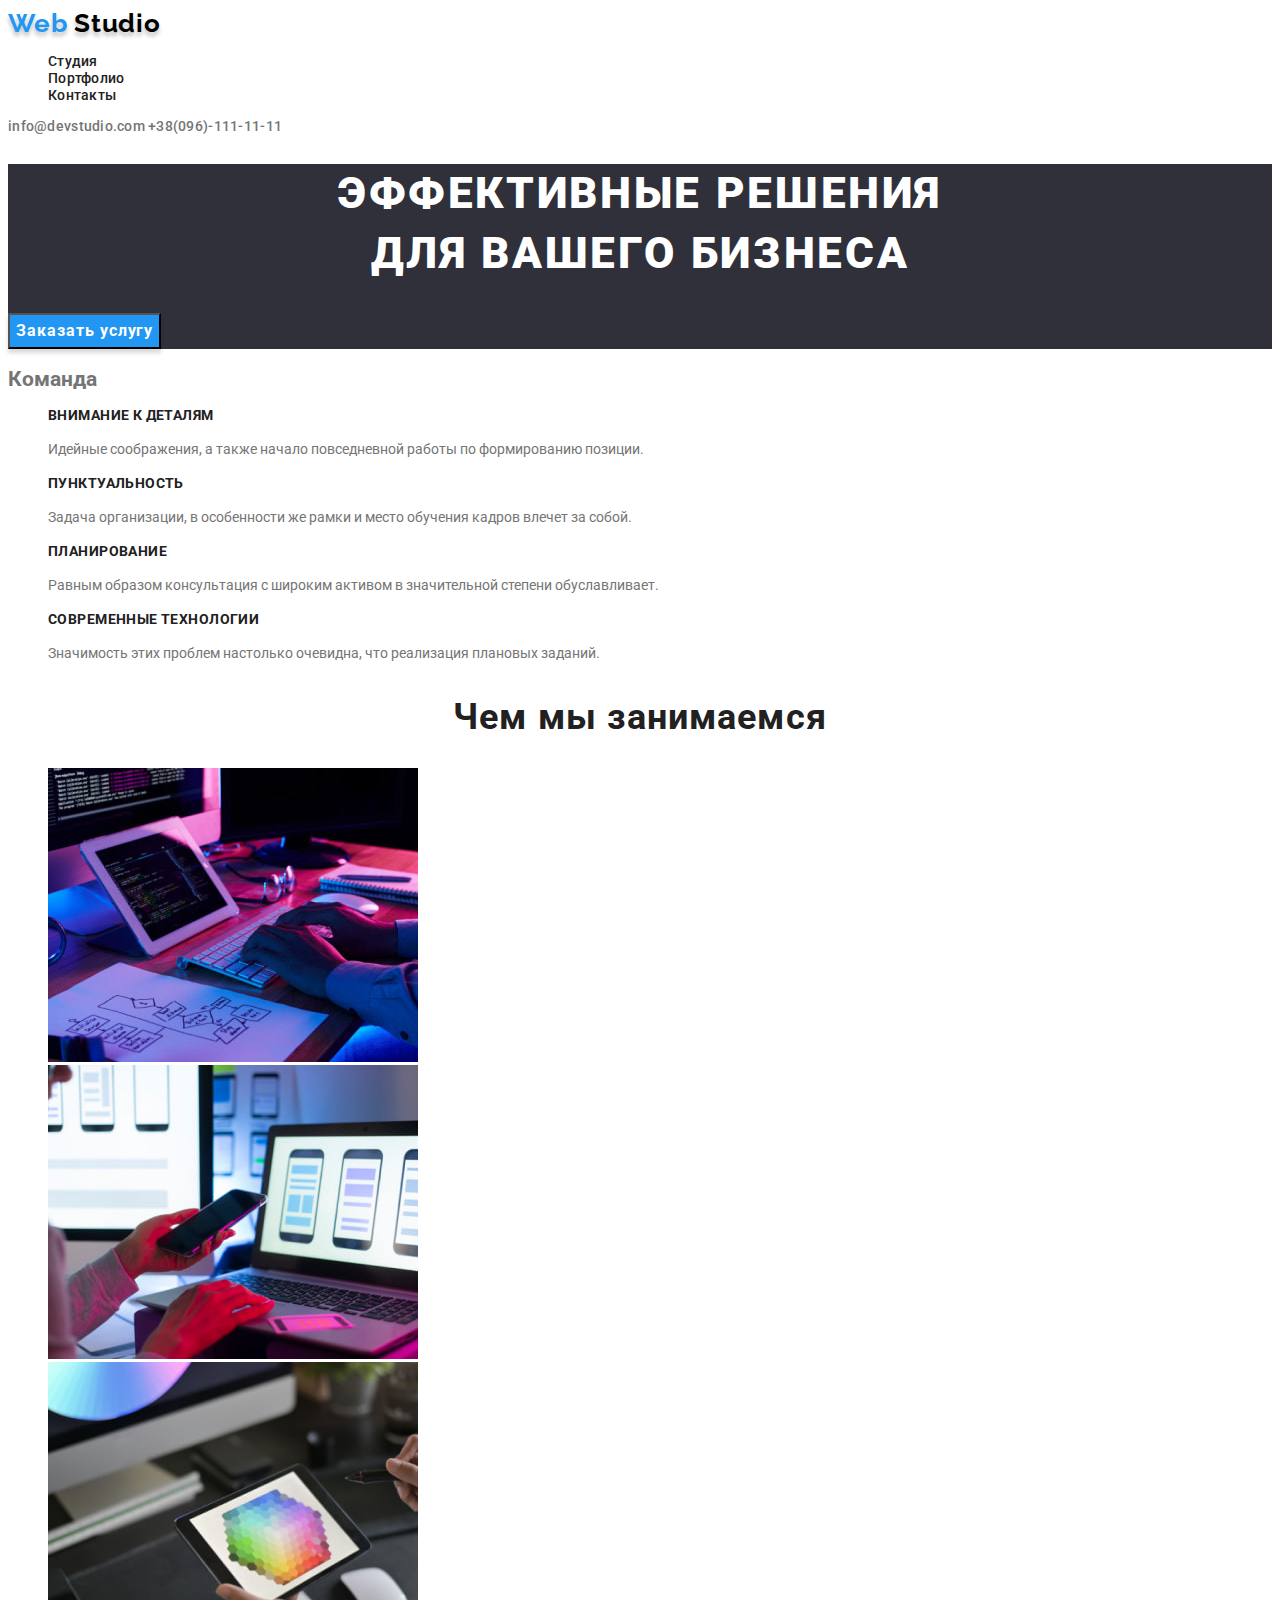
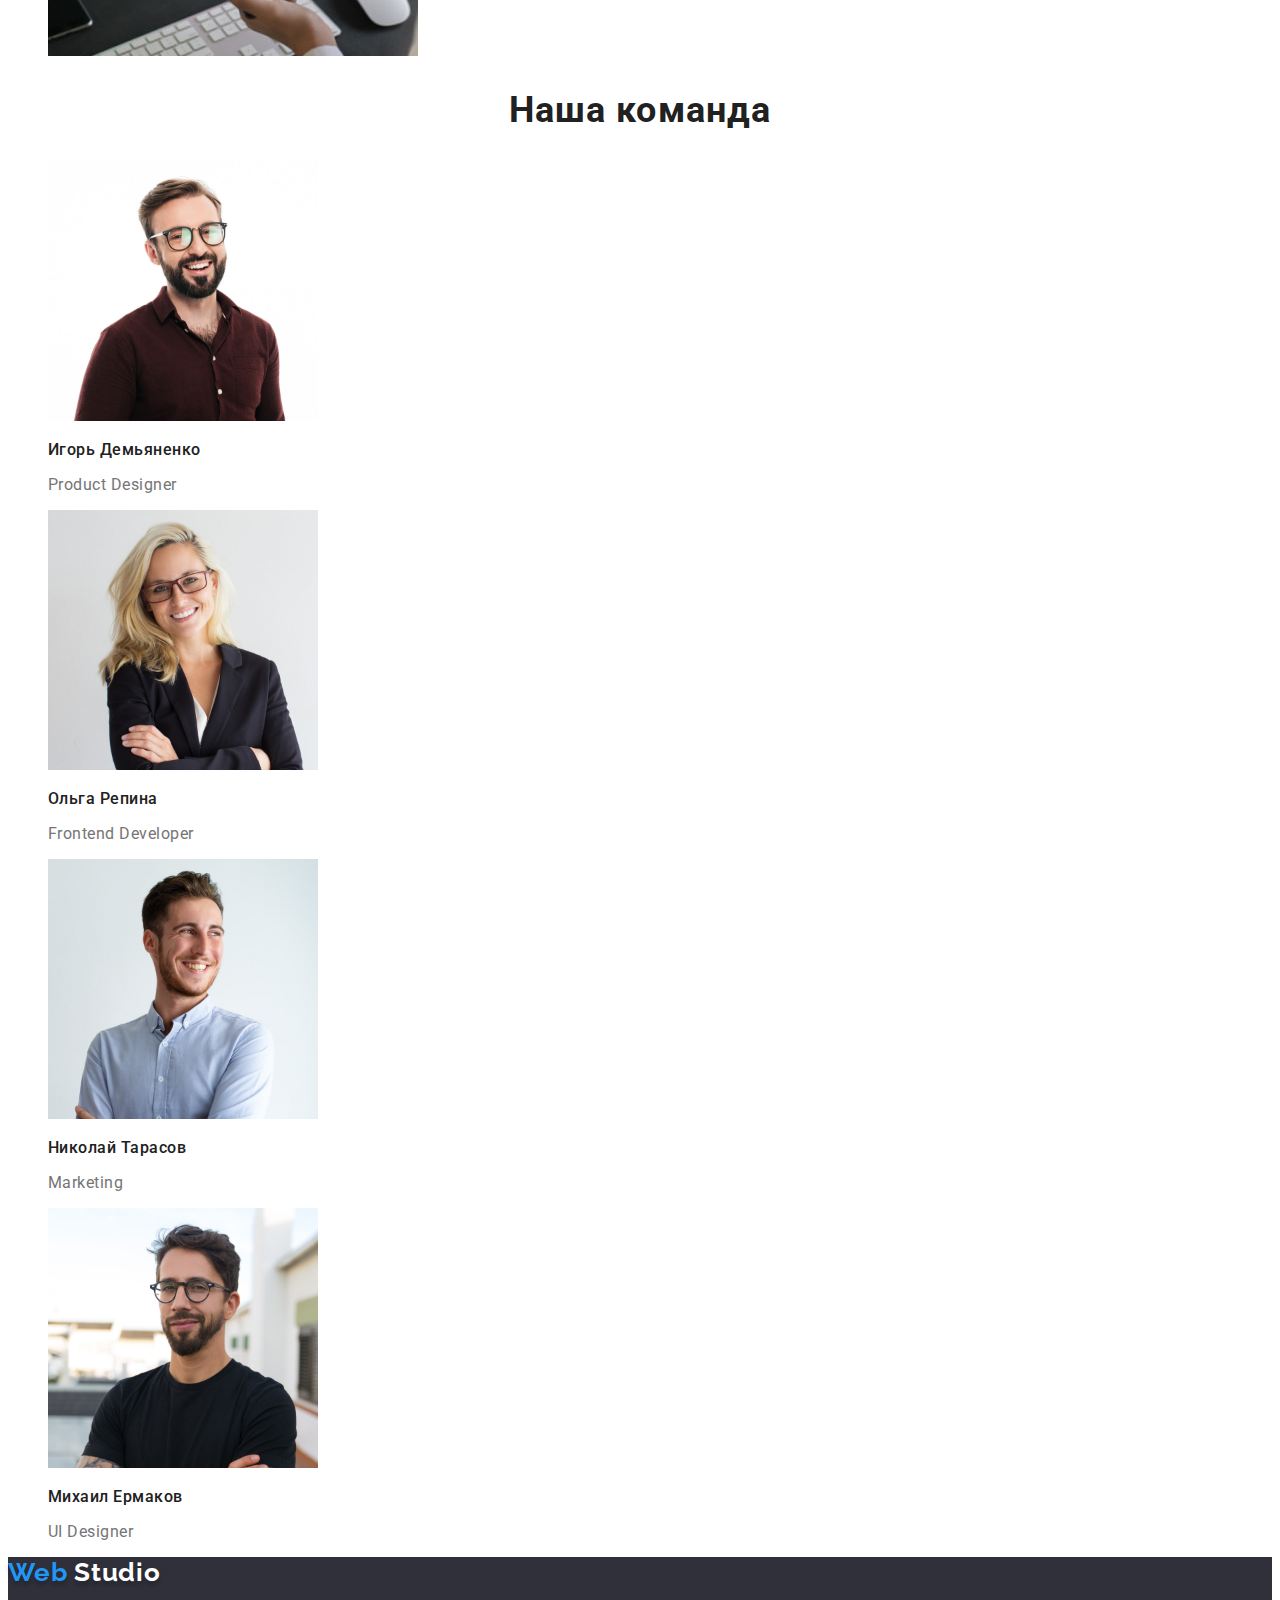
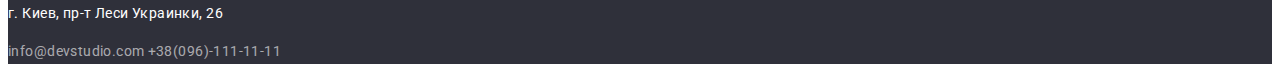
==== index.html @ 7fa154c0 "Initial commit" ====
<!DOCTYPE html>
<html lang="ru">
	<head>
		<meta charset="UTF-8" />
		<meta http-equiv="X-UA-Compatible" content="IE=edge" />
		<meta name="viewport" content="width=device-width, initial-scale=1.0" />
		<title>Document</title>
		<!--Projects fonts-->
		<link rel="preconnect" href="https://fonts.googleapis.com" />
		<link rel="preconnect" href="https://fonts.gstatic.com" crossorigin />
		<link
			href="https://fonts.googleapis.com/css2?family=Raleway:wght@700&family=Roboto:wght@400;500;700;900&display=swap"
			rel="stylesheet"
		/>
		<!--Custom styles-->
		<link rel="stylesheet" href="./css/styles.css" />
	</head>
	<body>
		<header>
			<nav class="navigation">
				<a href="" class="logo">
					<span class="accent-logo">Web</span>
					Studio
				</a>

				<ul class="list">
					<li class="item">
						<a class="link" href="">Студия</a>
					</li>
					<li class="item">
						<a class="link" href="./portfolio.html">Портфолио</a>
					</li>
					<li class="item">
						<a class="link" href="">Контакты</a>
					</li>
				</ul>
			</nav>

			<a class="contacts" href="mailto:info@devstudio.com">info@devstudio.com</a>
			<a class="contacts" href="tel:+38(096)-111-11-11">+38(096)-111-11-11</a>
		</header>
		<main>
			<section class="hero">
				<h1 class="title-hero">
					Эффективные решения
					<br />
					для вашего бизнеса
				</h1>

				<button class="btn" type="button">Заказать услугу</button>
			</section>

			<section>
				<h2>Команда</h2>
				<ul class="features-main">
					<li>
						<h3 class="features">Внимание к деталям</h3>
						<p class="features-list">
							Идейные соображения, а также начало повседневной работы по формированию позиции.
						</p>
					</li>
					<li>
						<h3 class="features">Пунктуальность</h3>
						<p class="features-list">
							Задача организации, в особенности же рамки и место обучения кадров влечет за собой.
						</p>
					</li>
					<li>
						<h3 class="features">Планирование</h3>
						<p class="features-list">
							Равным образом консультация с широким активом в значительной степени обуславливает.
						</p>
					</li>
					<li>
						<h3 class="features">Современные технологии</h3>
						<p class="features-list">Значимость этих проблем настолько очевидна, что реализация плановых заданий.</p>
					</li>
				</ul>
			</section>
			<section>
				<h2 class="caption">Чем мы занимаемся</h2>
				<ul class="caption-list">
					<li>
						<img src="images/img.jpg" alt="работа с кодом на компьютере" width="370" />
					</li>
					<li>
						<img src="images/img1.jpg" alt="оптимизация приложений под портативные устройста" width="370" />
					</li>
					<li>
						<img src="images/img2.jpg" alt="удаленный доступ к компьютеру с помощью планшета" width="370" />
					</li>
				</ul>
			</section>

			<section>
				<h2 class="team-tittle">Наша команда</h2>
				<ul class="team-list">
					<li>
						<img src="images/team/member1.jpg" alt="Игорь Демьяненко" width="270" />
						<h3 class="team">Игорь Демьяненко</h3>
						<p class="team-info">Product Designer</p>
					</li>
					<li>
						<img src="images/team/member2.jpg" alt="Ольга Репина" width="270" />
						<h3 class="team">Ольга Репина</h3>
						<p class="team-info">Frontend Developer</p>
					</li>
					<li>
						<img src="images/team/member3.jpg" alt="Николай Тарасов" width="270" />
						<h3 class="team">Николай Тарасов</h3>
						<p class="team-info">Marketing</p>
					</li>
					<li>
						<img src="images/team/member4.jpg" alt="Михаил Ермаков" width="270" />
						<h3 class="team">Михаил Ермаков</h3>
						<p class="team-info">UI Designer</p>
					</li>
				</ul>
			</section>
		</main>
		<footer class="page-footer">
			<a class="footer-logo" href="">
				<span class="accent-logo">Web</span>
				Studio
			</a>
			<address>
				<p class="adress-info">г. Киев, пр-т Леси Украинки, 26</p>
				<a class="footer-contacts" href="mailto:info@devstudio.com">info@devstudio.com</a>
				<a class="footer-contacts" href="tel:+38(096)-111-11-11">+38(096)-111-11-11</a>
			</address>
		</footer>
	</body>
</html>
---- css/styles.css ----
:root{
    --main-font: Roboto, sans-serif;
    --secondary-font: Raleway, sans-serif;
    /* text colors*/
    --txt-cl:#757575;
    --secondary-txt-cl:#212121;
    --accent-cl:#2196F3;
    /*backgrounds color*/
    --main-bg-cl:#E5E5E5;
    --secondary-bg-cl:#2F303A;
}

body{
    font-family: var(--main-font);
    font-size: 14px;
    color: var(--txt-cl);
}

.logo{
    color: #000000;
    font-family: var(--secondary-font);
    font-weight: 700;
    font-size: 26px;
    line-height: 1.19;
    letter-spacing: 0.03em;
    text-decoration: none;
    text-shadow: 0px 4px 4px rgba(0, 0, 0, 0.25);
}

.accent-logo{
   color: var(--accent-cl); 
}

.link{
    font-weight: 500;
    line-height: 1.14;
    letter-spacing: 0.02em;
    color: var(--secondary-txt-cl);
    text-decoration: none;
    
}
.list,
.filter-main,
.features-main,
.caption-list,
.team-list,
.filter-content{
    list-style: none;
}

.link:hover,
.link:focus{
    color: var(--accent-cl);
}

.contacts{
    font-weight: 500;
    line-height: 1.14;
    letter-spacing: 0.02em;
    color: var(--txt-cl);
    text-decoration: none;
}

.contacts:hover,
.contacts:focus{
    color: var(--accent-cl);
}

.hero{
    background: var(--secondary-bg-cl);
}

.title-hero{
    font-weight: 900;
    font-size: 44px;
    line-height: 1.36;
    text-align: center;
    letter-spacing: 0.06em;
    text-transform: uppercase;
    color: #FFFFFF;
}

.btn{
    font-weight: 700;
    font-size: 16px;
    line-height: 1.88;
    display: flex;
    align-items: center;
    text-align: center;
    letter-spacing: 0.06em;
    color: #FFFFFF;
    background: var(--accent-cl);
    box-shadow: 0px 4px 4px rgba(0, 0, 0, 0.15);
    cursor: pointer;
    font-family: inherit;
}
.features{
    font-weight: 700;
    font-size: 14px;
    line-height: 1.14;
    letter-spacing: 0.03em;
    text-transform: uppercase;
    color: var(--secondary-txt-cl);
    list-style: none;
}

.features-list{
    line-height: 1.71;
    color: var(--txt-cl);
    
}
.caption{
    font-weight: 700;
    font-size: 36px;
    line-height: 1.17;
    text-align: center;
    letter-spacing: 0.03em;
    color: var(--secondary-txt-cl);
}
.team-tittle{
    font-weight: 700;
    font-size: 36px;
    line-height: 1.17;
    text-align: center;
    letter-spacing: 0.03em;
    color: var(--secondary-txt-cl);
}
.team{
    font-weight: 500;
    font-size: 16px;
    line-height: 1.19;
    letter-spacing: 0.03em;
    color: var(--secondary-txt-cl);
}
.team-info{
    font-size: 16px;
    line-height: 1.19;
    letter-spacing: 0.03em;
    color: var(--txt-cl);
}
.footer-logo{
    font-family: var(--secondary-font);
    font-weight: 700;
    font-size: 26px;
    line-height: 1.19;
    letter-spacing: 0.03em;
    color: #FFFFFF;
    text-shadow: 0px 4px 4px rgba(0, 0, 0, 0.25);
    text-decoration: none;
    
}
.page-footer{
    background: var(--secondary-bg-cl);
}
.adress-info{
    font-style: normal;
    line-height: 1.71;
    letter-spacing: 0.03em;
    color: #FFFFFF;
}
.footer-contacts{
    font-style: normal;
    line-height: 1.71;
    letter-spacing: 0.03em;
    color: rgba(255, 255, 255, 0.6);
    text-decoration: none;
    
}
.btn-filter{
    font-weight: 500;
    font-size: 16px;
    line-height: 1.63;
    text-align: center;
    letter-spacing: 0.03em;
    color: var(--secondary-txt-cl);
    cursor: pointer;
    font-family: inherit;
}
.btn-filter:hover,
.btn-filter:focus{
    color:#FFFFFF;
    background: var(--accent-cl);
    box-shadow: 0px 3px 1px rgba(0, 0, 0, 0.1),
    0px 1px 2px rgba(0, 0, 0, 0.08),
    0px 2px 2px rgba(0, 0, 0, 0.12);
}
.filter-item{
    font-weight: 700;
    font-size: 18px;
    line-height: 2;
    letter-spacing: 0.06em;
    color: var(--secondary-txt-cl);
}
.filter-list{
    font-size: 16px;
    line-height: 1.88;
    letter-spacing: 0.03em;
    color: var(--txt-cl);
}
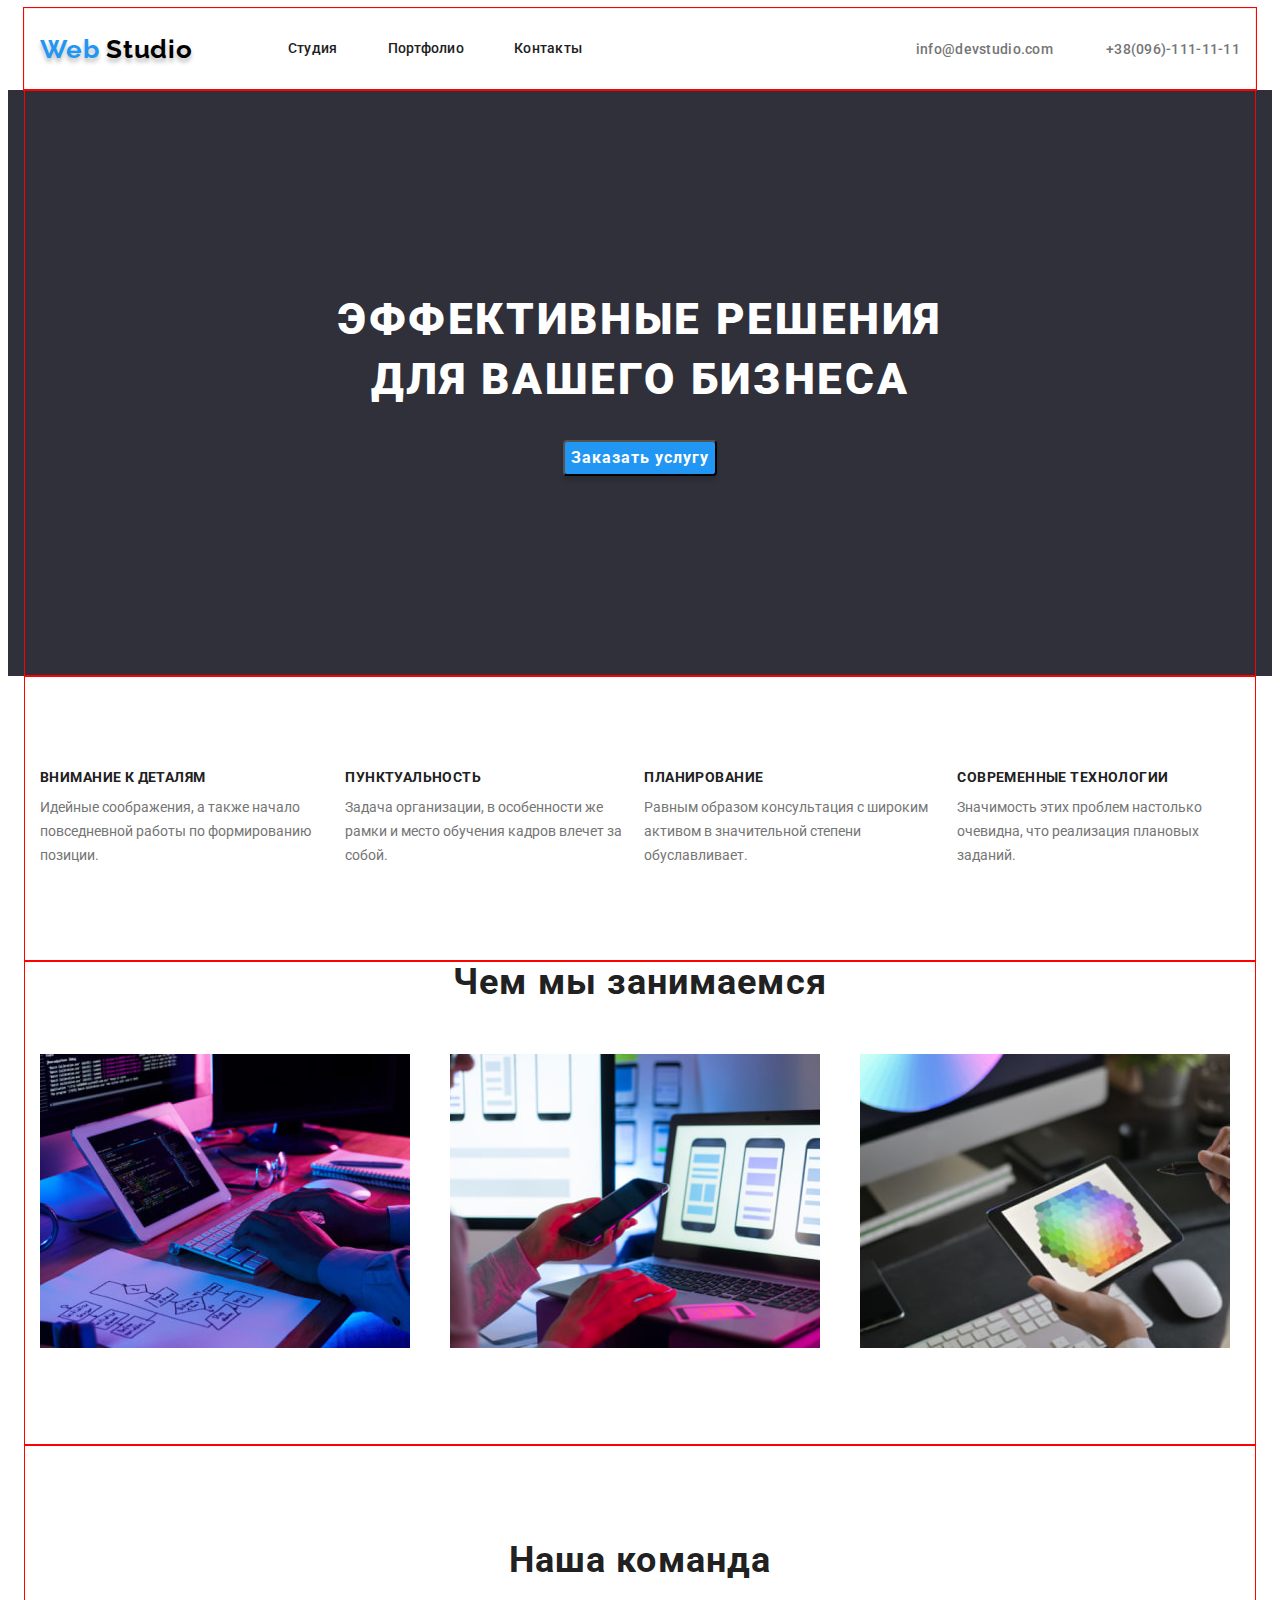
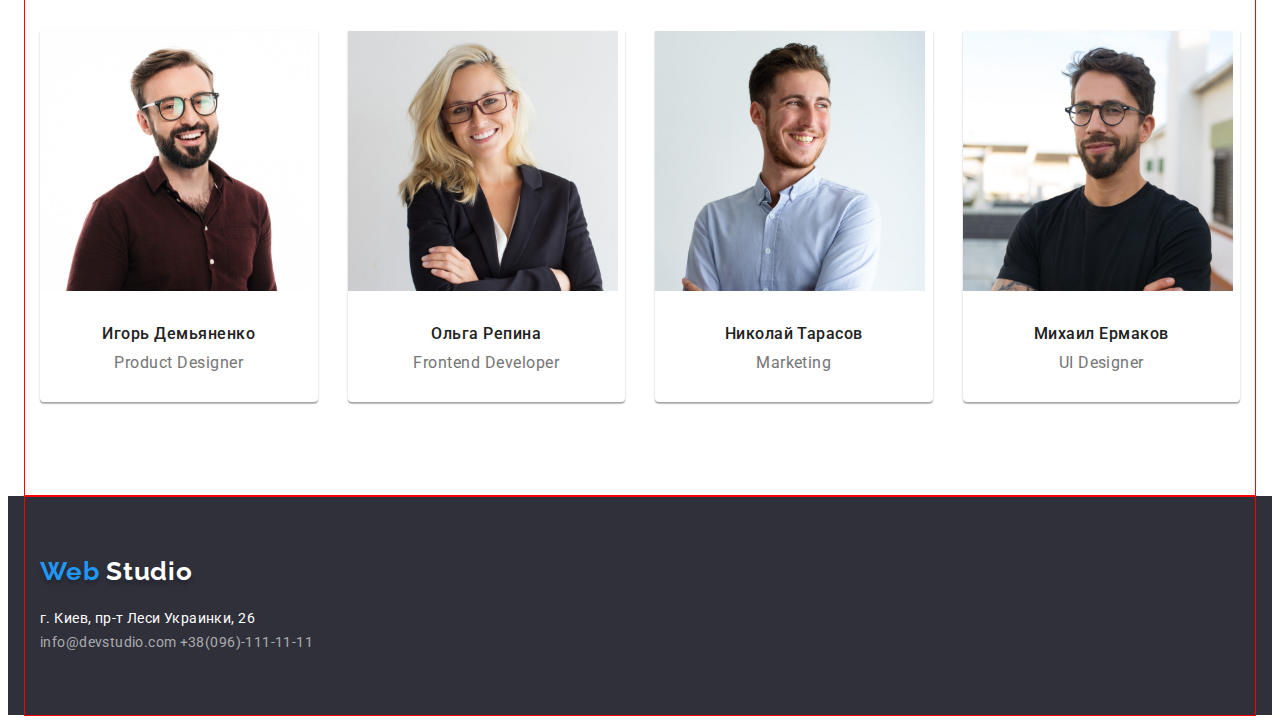
==== commit 41848f0f: "сделал страницу студия" ====
--- a/index.html
+++ b/index.html
@@ -12,122 +12,152 @@
 			href="https://fonts.googleapis.com/css2?family=Raleway:wght@700&family=Roboto:wght@400;500;700;900&display=swap"
 			rel="stylesheet"
 		/>
+		<!--Normalize-->
+		<link
+			rel="stylesheet"
+			href="https://cdnjs.cloudflare.com/ajax/libs/modern-normalize/1.1.0/modern-normalize.min.css"
+			integrity="sha512-wpPYUAdjBVSE4KJnH1VR1HeZfpl1ub8YT/NKx4PuQ5NmX2tKuGu6U/JRp5y+Y8XG2tV+wKQpNHVUX03MfMFn9Q=="
+			crossorigin="anonymous"
+			referrerpolicy="no-referrer"
+		/>
 		<!--Custom styles-->
 		<link rel="stylesheet" href="./css/styles.css" />
 	</head>
 	<body>
 		<header>
-			<nav class="navigation">
-				<a href="" class="logo">
+			<div class="container header-container">
+				<nav class="navigation">
+					<a href="" class="logo">
+						<span class="accent-logo">Web</span>
+						Studio
+					</a>
+
+					<ul class="list">
+						<li class="item">
+							<a class="link" href="">Студия</a>
+						</li>
+						<li class="item">
+							<a class="link" href="./portfolio.html">Портфолио</a>
+						</li>
+						<li class="item">
+							<a class="link" href="">Контакты</a>
+						</li>
+					</ul>
+				</nav>
+				<div class="contacts-group">
+					<a class="contacts" href="mailto:info@devstudio.com">info@devstudio.com</a>
+					<a class="contacts" href="tel:+38(096)-111-11-11">+38(096)-111-11-11</a>
+				</div>
+			</div>
+		</header>
+		<main>
+			<section class="hero">
+				<div class="container hero-container">
+					<h1 class="title-hero">
+						Эффективные решения
+						<br />
+						для вашего бизнеса
+					</h1>
+					<button class="btn" type="button">Заказать услугу</button>
+				</div>
+			</section>
+
+			<section>
+				<div class="container features-container">
+					<h2 class="visually-hidden">Преимущества</h2>
+					<ul class="features-main">
+						<li>
+							<h3 class="features">Внимание к деталям</h3>
+							<p class="features-list">
+								Идейные соображения, а также начало повседневной работы по формированию позиции.
+							</p>
+						</li>
+						<li>
+							<h3 class="features">Пунктуальность</h3>
+							<p class="features-list">
+								Задача организации, в особенности же рамки и место обучения кадров влечет за собой.
+							</p>
+						</li>
+						<li>
+							<h3 class="features">Планирование</h3>
+							<p class="features-list">
+								Равным образом консультация с широким активом в значительной степени обуславливает.
+							</p>
+						</li>
+						<li>
+							<h3 class="features">Современные технологии</h3>
+							<p class="features-list">Значимость этих проблем настолько очевидна, что реализация плановых заданий.</p>
+						</li>
+					</ul>
+				</div>
+			</section>
+			<section>
+				<div class="container">
+					<h2 class="caption">Чем мы занимаемся</h2>
+					<ul class="caption-list">
+						<li class="caption-item">
+							<img src="images/img.jpg" alt="работа с кодом на компьютере" width="370" />
+						</li>
+						<li class="caption-item">
+							<img src="images/img1.jpg" alt="оптимизация приложений под портативные устройста" width="370" />
+						</li>
+						<li class="caption-item">
+							<img src="images/img2.jpg" alt="удаленный доступ к компьютеру с помощью планшета" width="370" />
+						</li>
+					</ul>
+				</div>
+			</section>
+
+			<section>
+				<div class="container team-container">
+					<h2 class="team-tittle">Наша команда</h2>
+					<ul class="team-list">
+						<li class="team-item">
+							<img src="images/team/member1.jpg" alt="Игорь Демьяненко" width="270" />
+							<div class="team-card">
+								<h3 class="team">Игорь Демьяненко</h3>
+								<p class="team-info">Product Designer</p>
+							</div>
+						</li>
+						<li class="team-item">
+							<img src="images/team/member2.jpg" alt="Ольга Репина" width="270" />
+							<div class="team-card">
+								<h3 class="team">Ольга Репина</h3>
+								<p class="team-info">Frontend Developer</p>
+							</div>
+						</li>
+						<li class="team-item">
+							<img src="images/team/member3.jpg" alt="Николай Тарасов" width="270" />
+							<div class="team-card">
+								<h3 class="team">Николай Тарасов</h3>
+								<p class="team-info">Marketing</p>
+							</div>
+						</li>
+						<li class="team-item">
+							<img src="images/team/member4.jpg" alt="Михаил Ермаков" width="270" />
+							<div class="team-card">
+								<h3 class="team">Михаил Ермаков</h3>
+								<p class="team-info">UI Designer</p>
+							</div>
+						</li>
+					</ul>
+				</div>
+			</section>
+		</main>
+		<footer class="page-footer">
+			<div class="container footer-conteiner">
+				<a class="footer-logo" href="">
 					<span class="accent-logo">Web</span>
 					Studio
 				</a>
-
-				<ul class="list">
-					<li class="item">
-						<a class="link" href="">Студия</a>
-					</li>
-					<li class="item">
-						<a class="link" href="./portfolio.html">Портфолио</a>
-					</li>
-					<li class="item">
-						<a class="link" href="">Контакты</a>
-					</li>
-				</ul>
-			</nav>
-
-			<a class="contacts" href="mailto:info@devstudio.com">info@devstudio.com</a>
-			<a class="contacts" href="tel:+38(096)-111-11-11">+38(096)-111-11-11</a>
-		</header>
-		<main>
-			<section class="hero">
-				<h1 class="title-hero">
-					Эффективные решения
-					<br />
-					для вашего бизнеса
-				</h1>
-
-				<button class="btn" type="button">Заказать услугу</button>
-			</section>
-
-			<section>
-				<h2>Команда</h2>
-				<ul class="features-main">
-					<li>
-						<h3 class="features">Внимание к деталям</h3>
-						<p class="features-list">
-							Идейные соображения, а также начало повседневной работы по формированию позиции.
-						</p>
-					</li>
-					<li>
-						<h3 class="features">Пунктуальность</h3>
-						<p class="features-list">
-							Задача организации, в особенности же рамки и место обучения кадров влечет за собой.
-						</p>
-					</li>
-					<li>
-						<h3 class="features">Планирование</h3>
-						<p class="features-list">
-							Равным образом консультация с широким активом в значительной степени обуславливает.
-						</p>
-					</li>
-					<li>
-						<h3 class="features">Современные технологии</h3>
-						<p class="features-list">Значимость этих проблем настолько очевидна, что реализация плановых заданий.</p>
-					</li>
-				</ul>
-			</section>
-			<section>
-				<h2 class="caption">Чем мы занимаемся</h2>
-				<ul class="caption-list">
-					<li>
-						<img src="images/img.jpg" alt="работа с кодом на компьютере" width="370" />
-					</li>
-					<li>
-						<img src="images/img1.jpg" alt="оптимизация приложений под портативные устройста" width="370" />
-					</li>
-					<li>
-						<img src="images/img2.jpg" alt="удаленный доступ к компьютеру с помощью планшета" width="370" />
-					</li>
-				</ul>
-			</section>
-
-			<section>
-				<h2 class="team-tittle">Наша команда</h2>
-				<ul class="team-list">
-					<li>
-						<img src="images/team/member1.jpg" alt="Игорь Демьяненко" width="270" />
-						<h3 class="team">Игорь Демьяненко</h3>
-						<p class="team-info">Product Designer</p>
-					</li>
-					<li>
-						<img src="images/team/member2.jpg" alt="Ольга Репина" width="270" />
-						<h3 class="team">Ольга Репина</h3>
-						<p class="team-info">Frontend Developer</p>
-					</li>
-					<li>
-						<img src="images/team/member3.jpg" alt="Николай Тарасов" width="270" />
-						<h3 class="team">Николай Тарасов</h3>
-						<p class="team-info">Marketing</p>
-					</li>
-					<li>
-						<img src="images/team/member4.jpg" alt="Михаил Ермаков" width="270" />
-						<h3 class="team">Михаил Ермаков</h3>
-						<p class="team-info">UI Designer</p>
-					</li>
-				</ul>
-			</section>
-		</main>
-		<footer class="page-footer">
-			<a class="footer-logo" href="">
-				<span class="accent-logo">Web</span>
-				Studio
-			</a>
-			<address>
-				<p class="adress-info">г. Киев, пр-т Леси Украинки, 26</p>
-				<a class="footer-contacts" href="mailto:info@devstudio.com">info@devstudio.com</a>
-				<a class="footer-contacts" href="tel:+38(096)-111-11-11">+38(096)-111-11-11</a>
-			</address>
+				<div class="footer-info">
+					<address>
+						<p class="adress-info">г. Киев, пр-т Леси Украинки, 26</p>
+						<a class="footer-contacts" href="mailto:info@devstudio.com">info@devstudio.com</a>
+						<a class="footer-contacts" href="tel:+38(096)-111-11-11">+38(096)-111-11-11</a>
+					</address>
+				</div>
+			</div>
 		</footer>
 	</body>
 </html>
--- a/css/styles.css
+++ b/css/styles.css
@@ -16,6 +16,28 @@
     color: var(--txt-cl);
 }
 
+h1,h2,h3,h4,h5,h6,p{
+    margin: 0;
+}
+
+.container{
+    outline: 1px solid red;
+    width: 1200px ;
+
+    padding-left: 15px;
+    padding-right: 15px;
+
+    margin-left: auto ;
+    margin-right: auto;
+    
+}   
+
+
+.navigation{
+    display: flex;
+    align-items: center;
+    
+}
 .logo{
     color: #000000;
     font-family: var(--secondary-font);
@@ -25,18 +47,27 @@
     letter-spacing: 0.03em;
     text-decoration: none;
     text-shadow: 0px 4px 4px rgba(0, 0, 0, 0.25);
+    margin-right:95px ;
 }
 
 .accent-logo{
    color: var(--accent-cl); 
 }
 
+.list{
+    display: flex;
+    align-items: center;
+}
 .link{
     font-weight: 500;
     line-height: 1.14;
     letter-spacing: 0.02em;
     color: var(--secondary-txt-cl);
     text-decoration: none;
+
+    padding-top: 32px;
+    padding-bottom: 32px;
+    display: block;
     
 }
 .list,
@@ -46,11 +77,29 @@
 .team-list,
 .filter-content{
     list-style: none;
-}
-
+    margin: 0;
+    padding: 0;
+}
+
+.header-container {
+    display: flex;
+    align-items: center;
+    border: 1px solid #ECECEC;
+    
+}
 .link:hover,
 .link:focus{
     color: var(--accent-cl);
+}
+.item{
+    margin-right: 50px;
+}
+.item:last-child{
+    margin-right: 0;
+}
+.contacts-group{
+    margin-left: auto;
+    
 }
 
 .contacts{
@@ -59,6 +108,11 @@
     letter-spacing: 0.02em;
     color: var(--txt-cl);
     text-decoration: none;
+    margin-right: 50px;
+    
+}
+.contacts:last-child{
+    margin-right: 0;
 }
 
 .contacts:hover,
@@ -68,6 +122,11 @@
 
 .hero{
     background: var(--secondary-bg-cl);
+}
+.hero-container{
+   text-align: center;
+   padding-top: 200px;
+   padding-bottom: 200px;
 }
 
 .title-hero{
@@ -78,22 +137,63 @@
     letter-spacing: 0.06em;
     text-transform: uppercase;
     color: #FFFFFF;
+    
+    margin-bottom: 30px;
+
+    
 }
 
 .btn{
     font-weight: 700;
     font-size: 16px;
     line-height: 1.88;
-    display: flex;
-    align-items: center;
-    text-align: center;
     letter-spacing: 0.06em;
     color: #FFFFFF;
     background: var(--accent-cl);
     box-shadow: 0px 4px 4px rgba(0, 0, 0, 0.15);
     cursor: pointer;
     font-family: inherit;
-}
+
+  
+    border-radius: 4px;
+    padding: 10px, 32px;
+
+
+    
+
+}
+
+.visually-hidden{
+    position: absolute;
+    width: 1px;
+    height: 1px;
+    margin: -1px;
+    border: 0;
+    padding: 0;
+    white-space: nowrap;
+    clip-path: inset(100%);
+    clip: rect(0 0 0 0);
+    overflow: hidden;
+}
+
+.img{
+    display: block;
+    max-width: 100%;
+    height: auto;
+}
+
+.features-main{
+    display: flex;
+    padding-top: 94px;
+    padding-bottom: 94px;
+    margin-right: 30px;
+    
+}
+
+.features-main:last-child{
+    margin-right: 0px;
+}
+   
 .features{
     font-weight: 700;
     font-size: 14px;
@@ -102,6 +202,8 @@
     text-transform: uppercase;
     color: var(--secondary-txt-cl);
     list-style: none;
+
+    margin-bottom: 10px;
 }
 
 .features-list{
@@ -109,6 +211,16 @@
     color: var(--txt-cl);
     
 }
+
+.caption-list{
+    display: flex;
+   padding-bottom: 94px;
+   
+}
+
+
+
+
 .caption{
     font-weight: 700;
     font-size: 36px;
@@ -116,6 +228,23 @@
     text-align: center;
     letter-spacing: 0.03em;
     color: var(--secondary-txt-cl);
+
+    margin-bottom: 50px;
+}
+
+.caption-item{
+    width: calc((100% - 60px) / 3);
+    margin-right: 30px;
+}
+
+.caption-item:last-child{
+    margin-right: 0px;
+}
+
+
+.team-container{
+    padding-top: 94px;  
+    padding-bottom: 94px;
 }
 .team-tittle{
     font-weight: 700;
@@ -124,19 +253,53 @@
     text-align: center;
     letter-spacing: 0.03em;
     color: var(--secondary-txt-cl);
-}
+
+    margin-bottom: 50px;
+}
+
+.team-list {
+    display: flex;
+    
+}
+
+.team-item{
+    width: calc((100% - 90px) / 4);
+    margin-right: 30px;
+    background: #FFFFFF;
+    box-shadow: 0px 1px 3px rgba(0, 0, 0, 0.12), 0px 1px 1px rgba(0, 0, 0, 0.14), 0px 2px 1px rgba(0, 0, 0, 0.2);
+    border-radius: 0px 0px 4px 4px;
+}
+
+.team-item:last-child{
+    margin-right: 0px;
+}
+   
+.team-card{
+    padding-top: 30px ;
+    padding-bottom: 30px;
+    text-align: center;
+}
+
 .team{
     font-weight: 500;
     font-size: 16px;
     line-height: 1.19;
     letter-spacing: 0.03em;
     color: var(--secondary-txt-cl);
+
+    margin-bottom: 10px;
 }
 .team-info{
     font-size: 16px;
     line-height: 1.19;
     letter-spacing: 0.03em;
     color: var(--txt-cl);
+}
+
+.footer-conteiner{
+    padding-top: 60px;
+    padding-bottom: 60px;
+    
 }
 .footer-logo{
     font-family: var(--secondary-font);
@@ -147,10 +310,20 @@
     color: #FFFFFF;
     text-shadow: 0px 4px 4px rgba(0, 0, 0, 0.25);
     text-decoration: none;
+
+}
+
+.footer-info{
+    margin-top: 20px;
+    margin-bottom: 9px;
     
 }
 .page-footer{
     background: var(--secondary-bg-cl);
+}
+
+.footer-info:last-child{
+    margin-bottom: 0px;
 }
 .adress-info{
     font-style: normal;
@@ -166,6 +339,18 @@
     text-decoration: none;
     
 }
+
+.filter-main{
+    display: flex;
+    justify-content:center;
+
+    
+}
+
+.filter-container{
+    padding-top: 94px;
+    padding-bottom: 94px;
+}
 .btn-filter{
     font-weight: 500;
     font-size: 16px;
@@ -175,7 +360,20 @@
     color: var(--secondary-txt-cl);
     cursor: pointer;
     font-family: inherit;
-}
+    
+    
+   
+}
+
+.btn-item{
+    margin-right: 8px;
+    
+}
+
+.btn-item:last-child{
+    margin-right: 0px;
+}
+
 .btn-filter:hover,
 .btn-filter:focus{
     color:#FFFFFF;
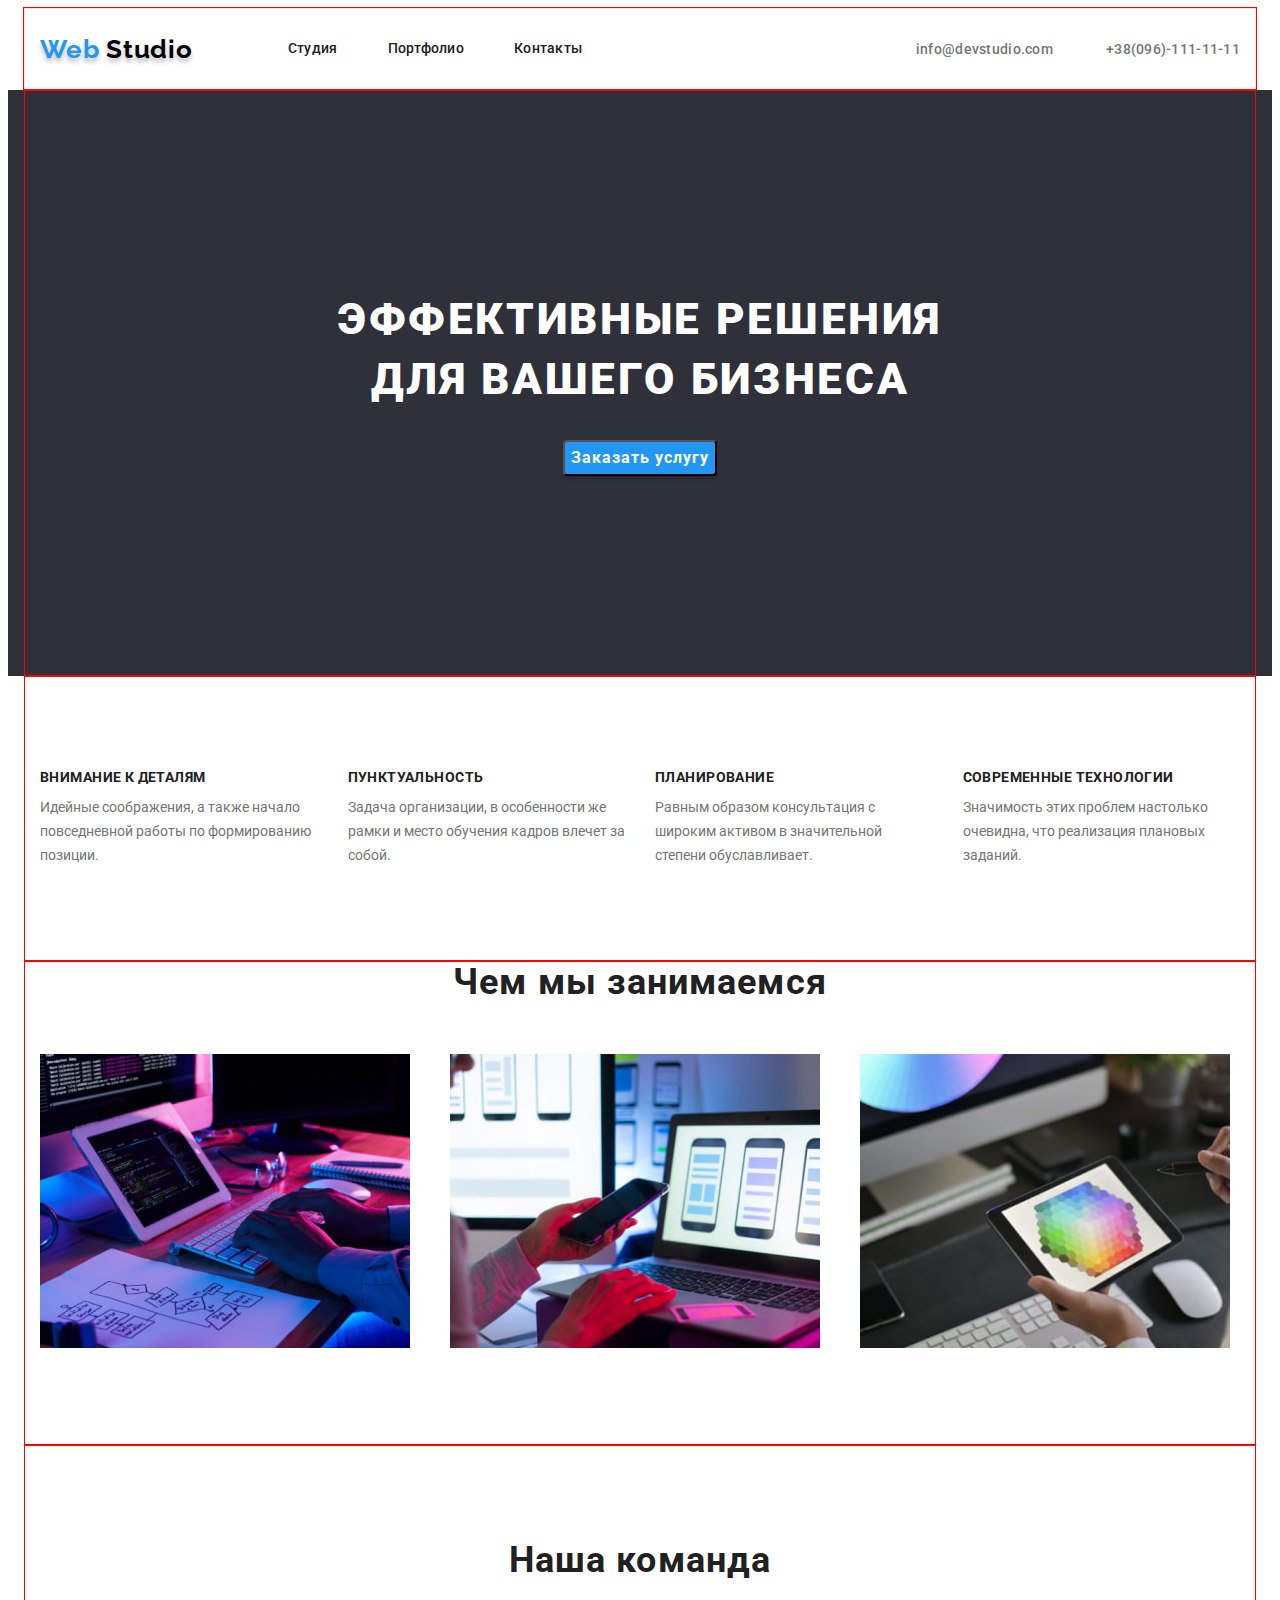
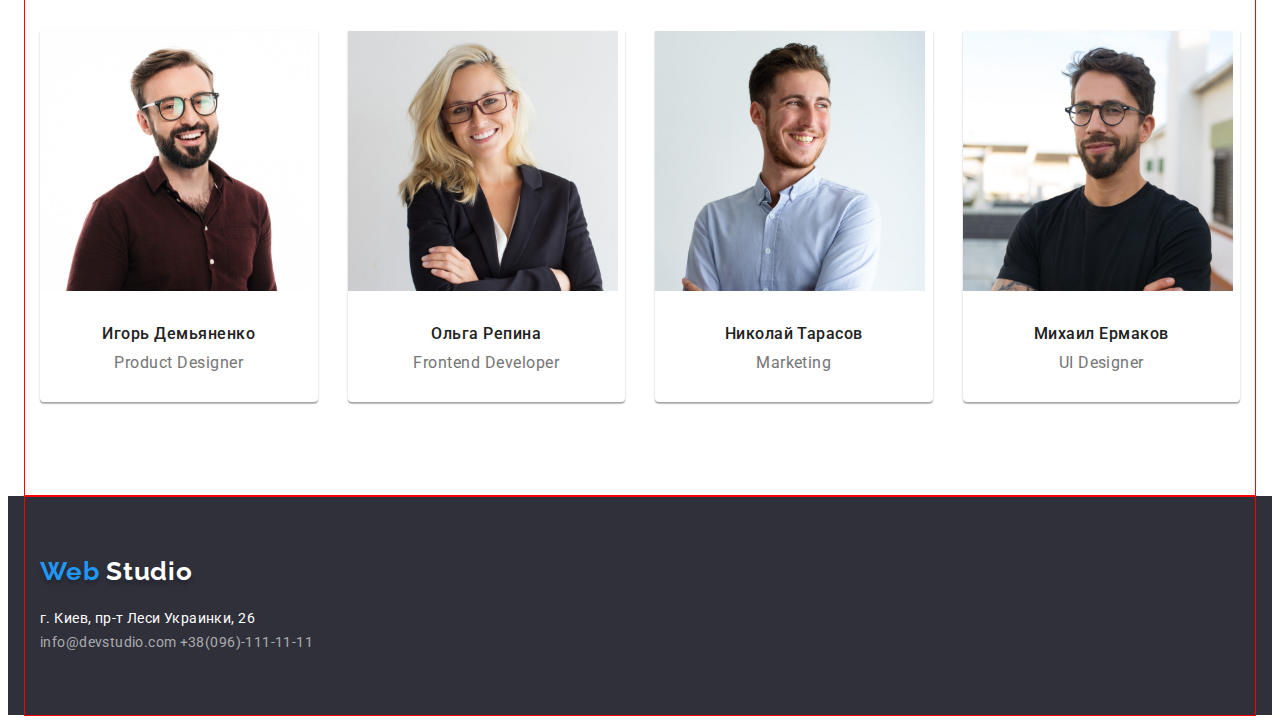
==== commit a33842a8: "сделала флекс сетку на странице portfolio" ====
--- a/index.html
+++ b/index.html
@@ -66,25 +66,25 @@
 				<div class="container features-container">
 					<h2 class="visually-hidden">Преимущества</h2>
 					<ul class="features-main">
-						<li>
+						<li class="features-item">
 							<h3 class="features">Внимание к деталям</h3>
 							<p class="features-list">
 								Идейные соображения, а также начало повседневной работы по формированию позиции.
 							</p>
 						</li>
-						<li>
+						<li class="features-item">
 							<h3 class="features">Пунктуальность</h3>
 							<p class="features-list">
 								Задача организации, в особенности же рамки и место обучения кадров влечет за собой.
 							</p>
 						</li>
-						<li>
+						<li class="features-item">
 							<h3 class="features">Планирование</h3>
 							<p class="features-list">
 								Равным образом консультация с широким активом в значительной степени обуславливает.
 							</p>
 						</li>
-						<li>
+						<li class="features-item">
 							<h3 class="features">Современные технологии</h3>
 							<p class="features-list">Значимость этих проблем настолько очевидна, что реализация плановых заданий.</p>
 						</li>
--- a/css/styles.css
+++ b/css/styles.css
@@ -186,14 +186,19 @@
     display: flex;
     padding-top: 94px;
     padding-bottom: 94px;
+    
+    
+}
+
+
+.features-item{
+    flex-basis: calc((100% - 90px) / 4);
     margin-right: 30px;
-    
-}
-
-.features-main:last-child{
+}
+   
+.features-item:last-child{
     margin-right: 0px;
 }
-   
 .features{
     font-weight: 700;
     font-size: 14px;
@@ -209,6 +214,8 @@
 .features-list{
     line-height: 1.71;
     color: var(--txt-cl);
+
+    
     
 }
 
@@ -343,6 +350,7 @@
 .filter-main{
     display: flex;
     justify-content:center;
+    margin-bottom: 50px;
 
     
 }
@@ -361,13 +369,13 @@
     cursor: pointer;
     font-family: inherit;
     
-    
+   
    
 }
 
 .btn-item{
     margin-right: 8px;
-    
+        
 }
 
 .btn-item:last-child{
@@ -382,6 +390,29 @@
     0px 1px 2px rgba(0, 0, 0, 0.08),
     0px 2px 2px rgba(0, 0, 0, 0.12);
 }
+
+.filter-content{
+    display: flex;
+    flex-wrap: wrap;
+    margin-left: -30px;
+    margin-bottom: -30px;
+}
+
+.filter-card{
+    margin-left: 30px;
+    margin-bottom: 30px;
+
+    flex-basis: calc((100% - 90px) / 3);
+
+}
+
+    
+.filter-text{
+    padding-left: 24px;
+    padding-right: 24px;
+    padding-top: 20px;
+    padding-bottom: 20px;
+}
 .filter-item{
     font-weight: 700;
     font-size: 18px;
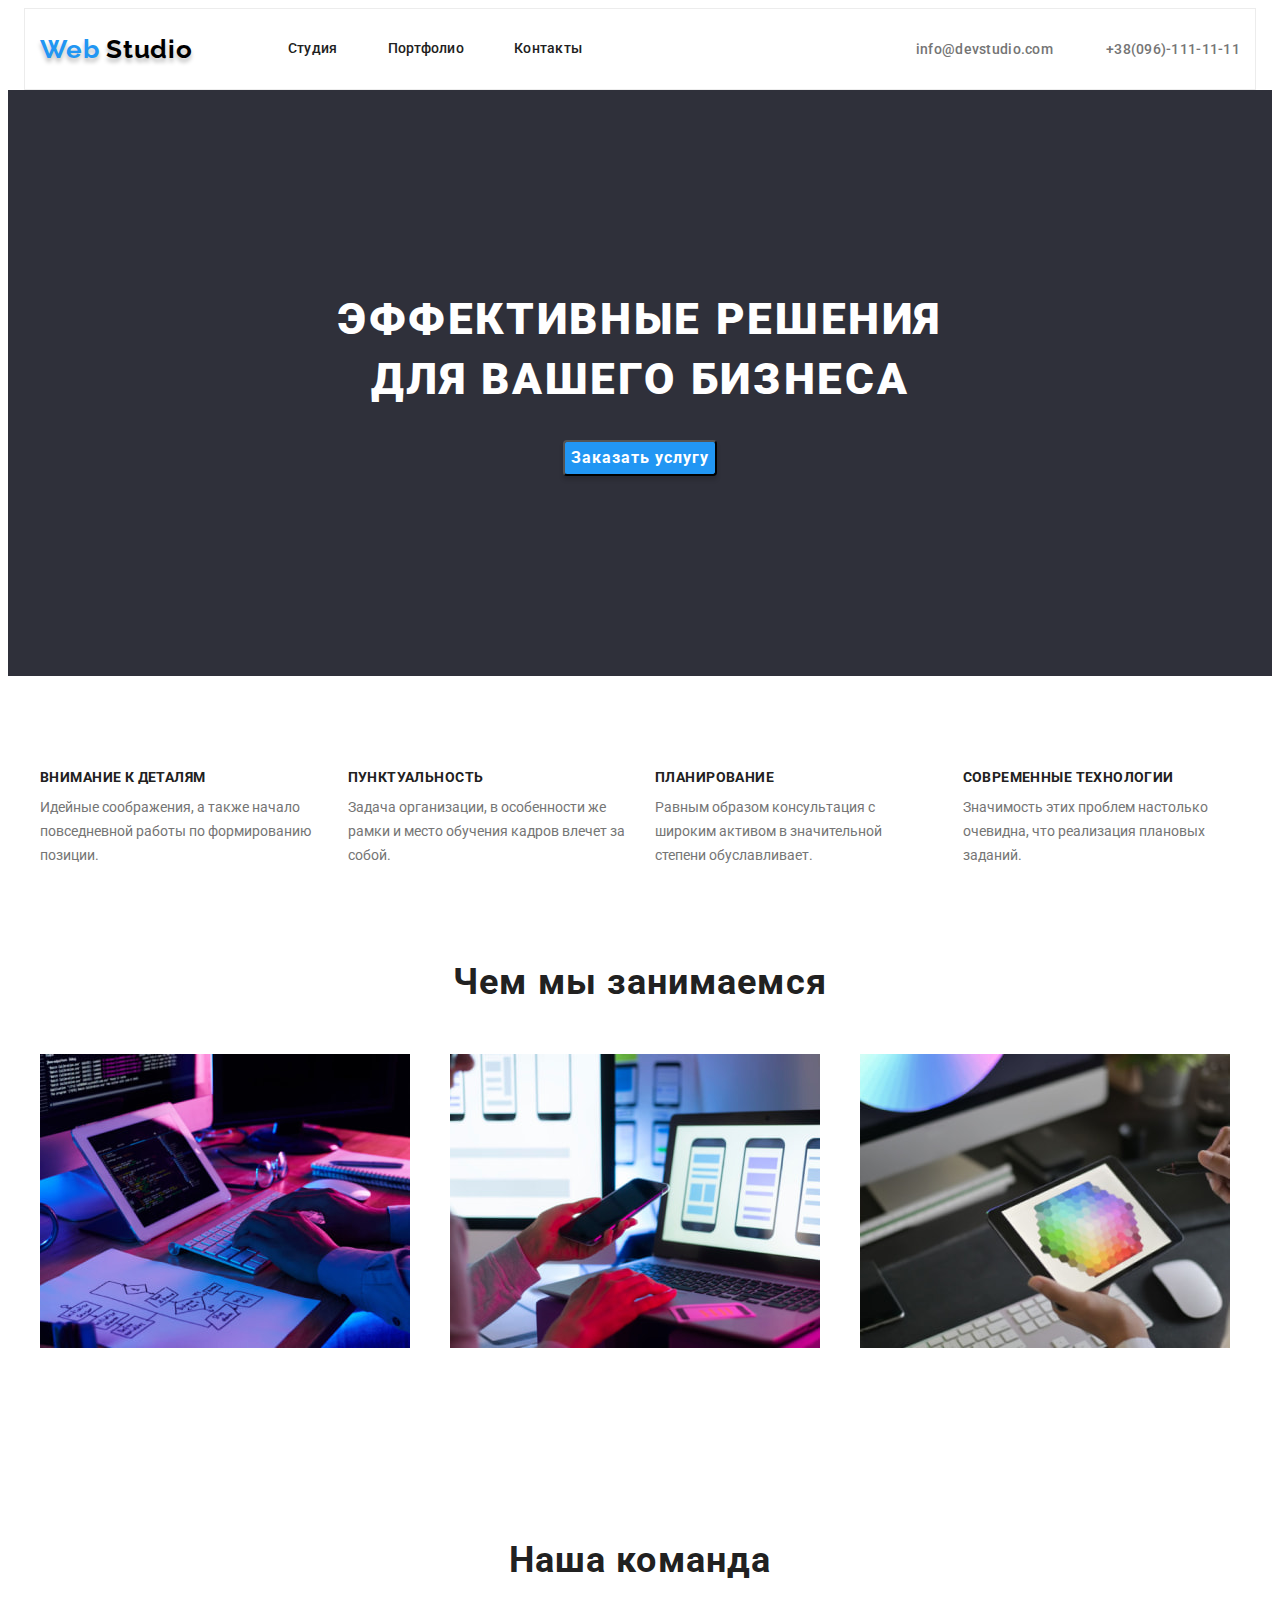
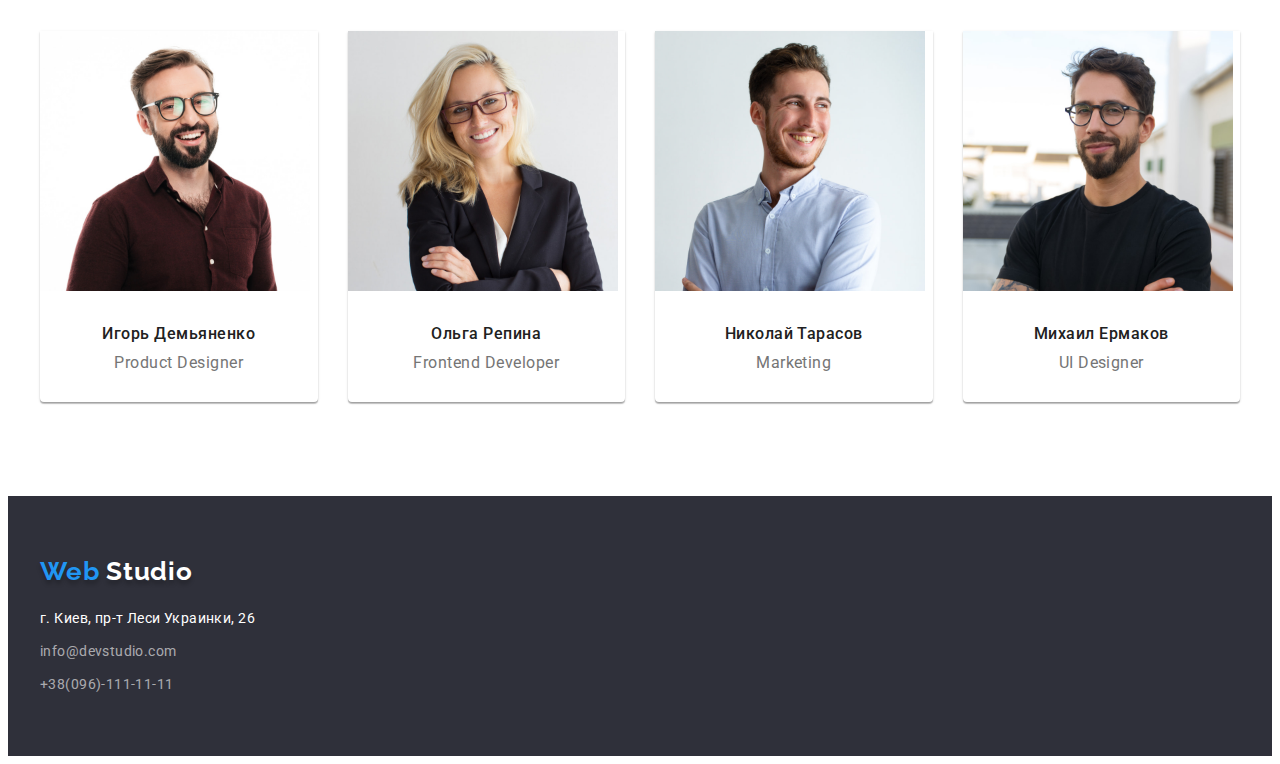
==== commit 073f28ba: "сделал падинги секциям, кнопкам, сделал отступы в футере" ====
--- a/index.html
+++ b/index.html
@@ -62,7 +62,7 @@
 				</div>
 			</section>
 
-			<section>
+			<section class="features-post">
 				<div class="container features-container">
 					<h2 class="visually-hidden">Преимущества</h2>
 					<ul class="features-main">
@@ -91,7 +91,7 @@
 					</ul>
 				</div>
 			</section>
-			<section>
+			<section class="caption-post">
 				<div class="container">
 					<h2 class="caption">Чем мы занимаемся</h2>
 					<ul class="caption-list">
@@ -108,7 +108,7 @@
 				</div>
 			</section>
 
-			<section>
+			<section class="team-post">
 				<div class="container team-container">
 					<h2 class="team-tittle">Наша команда</h2>
 					<ul class="team-list">
@@ -151,9 +151,9 @@
 					Studio
 				</a>
 				<div class="footer-info">
-					<address>
+					<address class="footer-adress">
 						<p class="adress-info">г. Киев, пр-т Леси Украинки, 26</p>
-						<a class="footer-contacts" href="mailto:info@devstudio.com">info@devstudio.com</a>
+						<a class="footer-contacts" href="mailto:info@devstudio.com">info@devstudio.com</a></br>
 						<a class="footer-contacts" href="tel:+38(096)-111-11-11">+38(096)-111-11-11</a>
 					</address>
 				</div>
--- a/css/styles.css
+++ b/css/styles.css
@@ -14,6 +14,7 @@
     font-family: var(--main-font);
     font-size: 14px;
     color: var(--txt-cl);
+    
 }
 
 h1,h2,h3,h4,h5,h6,p{
@@ -21,7 +22,7 @@
 }
 
 .container{
-    outline: 1px solid red;
+    
     width: 1200px ;
 
     padding-left: 15px;
@@ -122,11 +123,13 @@
 
 .hero{
     background: var(--secondary-bg-cl);
+    padding-top: 200px;
+    padding-bottom: 200px;
+
 }
 .hero-container{
    text-align: center;
-   padding-top: 200px;
-   padding-bottom: 200px;
+   
 }
 
 .title-hero{
@@ -184,16 +187,19 @@
 
 .features-main{
     display: flex;
+    
+}
+
+.features-post{
     padding-top: 94px;
     padding-bottom: 94px;
-    
-    
 }
 
 
 .features-item{
     flex-basis: calc((100% - 90px) / 4);
     margin-right: 30px;
+
 }
    
 .features-item:last-child{
@@ -215,16 +221,20 @@
     line-height: 1.71;
     color: var(--txt-cl);
 
-    
+    letter-spacing: 3%;
     
 }
 
 .caption-list{
     display: flex;
-   padding-bottom: 94px;
-   
-}
-
+   
+   
+}
+
+.caption-post{
+    padding-bottom: 94px;
+    
+}
 
 
 
@@ -249,10 +259,11 @@
 }
 
 
-.team-container{
+.team-post{
     padding-top: 94px;  
     padding-bottom: 94px;
 }
+
 .team-tittle{
     font-weight: 700;
     font-size: 36px;
@@ -304,8 +315,7 @@
 }
 
 .footer-conteiner{
-    padding-top: 60px;
-    padding-bottom: 60px;
+    
     
 }
 .footer-logo{
@@ -317,26 +327,29 @@
     color: #FFFFFF;
     text-shadow: 0px 4px 4px rgba(0, 0, 0, 0.25);
     text-decoration: none;
-
-}
-
-.footer-info{
-    margin-top: 20px;
-    margin-bottom: 9px;
-    
-}
+    
+    display: inline-block;
+    margin-bottom: 20px;
+}
+
+
+    
+
 .page-footer{
     background: var(--secondary-bg-cl);
-}
-
-.footer-info:last-child{
-    margin-bottom: 0px;
-}
+    padding-top: 60px;
+    padding-bottom: 60px;
+}
+
+
+
 .adress-info{
     font-style: normal;
     line-height: 1.71;
     letter-spacing: 0.03em;
     color: #FFFFFF;
+
+    margin-bottom: 9px;
 }
 .footer-contacts{
     font-style: normal;
@@ -345,6 +358,13 @@
     color: rgba(255, 255, 255, 0.6);
     text-decoration: none;
     
+    display: inline-block;
+    margin-bottom: 9px;
+    
+}
+
+.footer-contacts:last-child{
+    margin-bottom: 0px;
 }
 
 .filter-main{
@@ -355,10 +375,11 @@
     
 }
 
-.filter-container{
+.filter-post{
     padding-top: 94px;
     padding-bottom: 94px;
 }
+
 .btn-filter{
     font-weight: 500;
     font-size: 16px;
@@ -370,11 +391,12 @@
     font-family: inherit;
     
    
-   
+   padding: 6px 22px;
 }
 
 .btn-item{
     margin-right: 8px;
+    
         
 }
 
@@ -403,6 +425,9 @@
     margin-bottom: 30px;
 
     flex-basis: calc((100% - 90px) / 3);
+    Align: Inside;
+    Width: 1px ;
+    border: solid  #EEEEEE;
 
 }
 
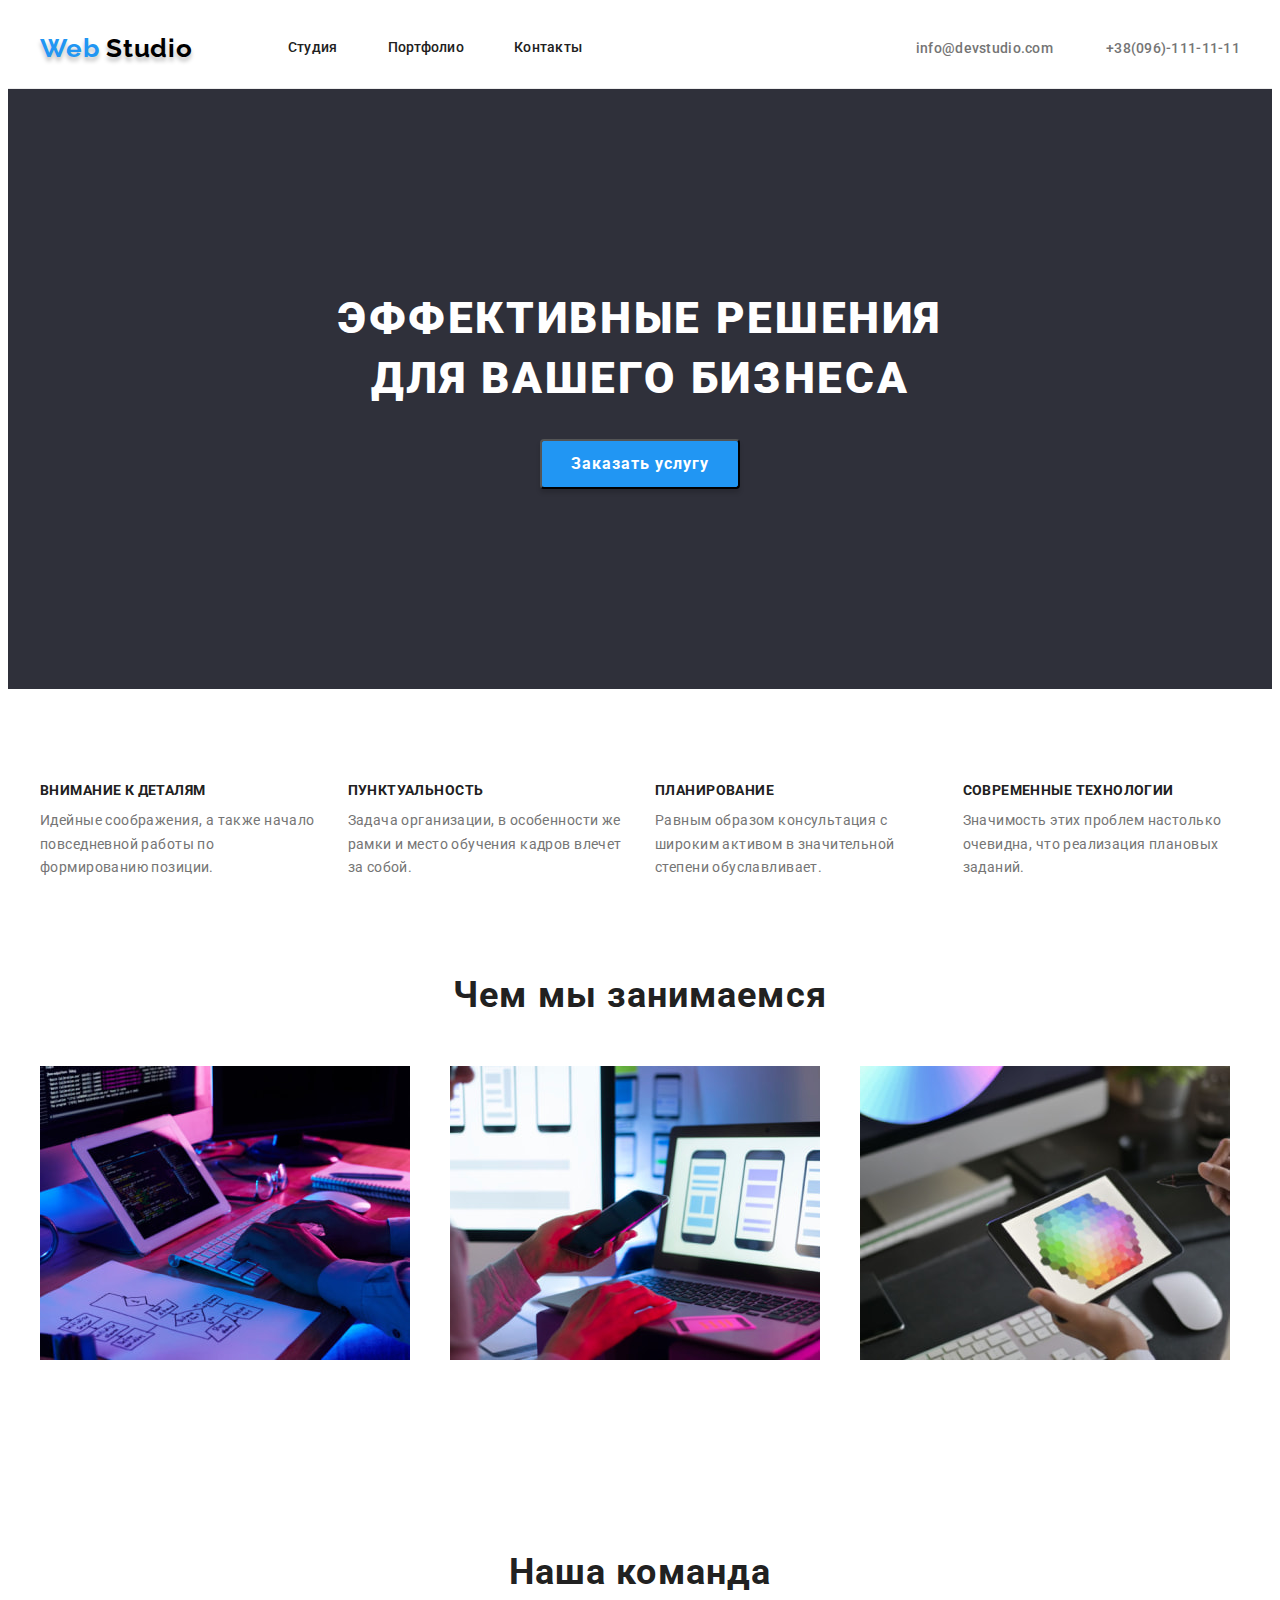
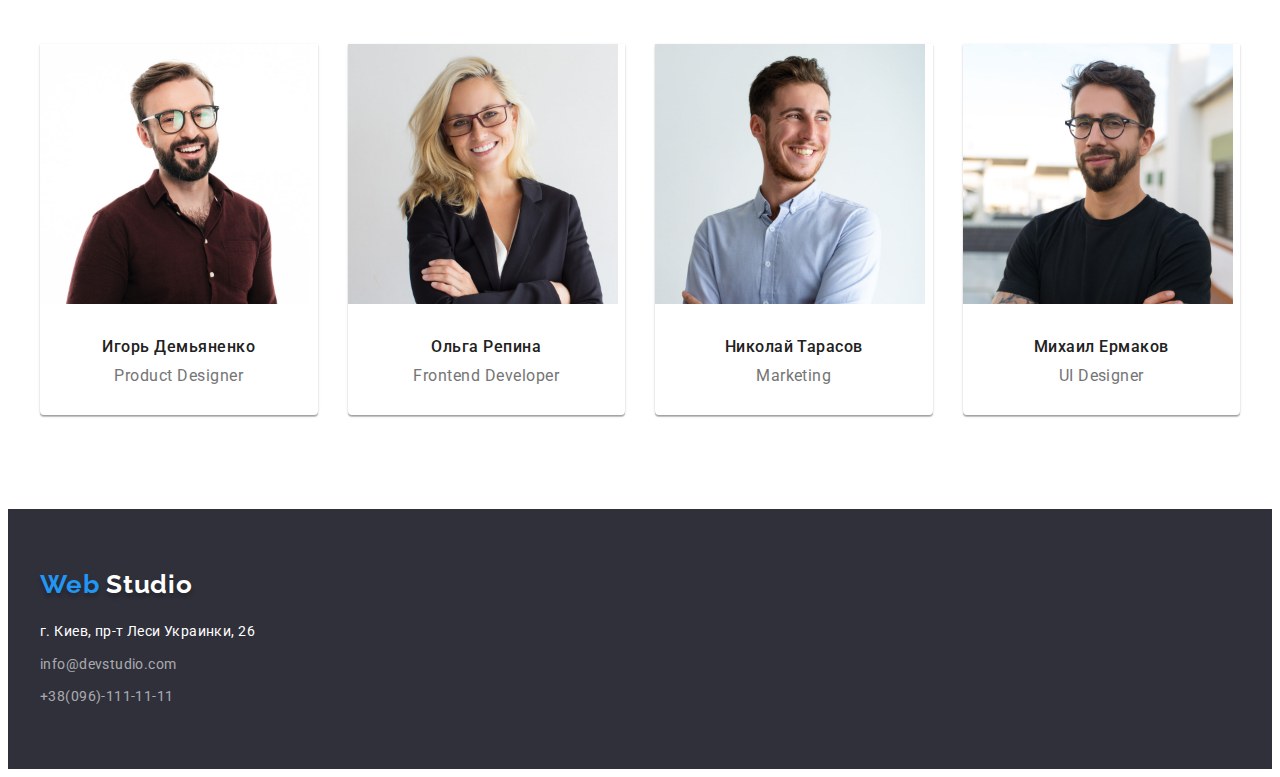
==== commit b394761c: "убрал рамку, задал размеры кнопке и letter-spasing" ====
--- a/index.html
+++ b/index.html
@@ -24,7 +24,7 @@
 		<link rel="stylesheet" href="./css/styles.css" />
 	</head>
 	<body>
-		<header>
+		<header class="header-post">
 			<div class="container header-container">
 				<nav class="navigation">
 					<a href="" class="logo">
--- a/css/styles.css
+++ b/css/styles.css
@@ -82,10 +82,14 @@
     padding: 0;
 }
 
+.header-post{
+    border-bottom: 1px solid #ECECEC;
+}
+
 .header-container {
     display: flex;
     align-items: center;
-    border: 1px solid #ECECEC;
+    
     
 }
 .link:hover,
@@ -159,8 +163,10 @@
 
   
     border-radius: 4px;
-    padding: 10px, 32px;
-
+    
+    
+    width: 200px;
+    height: 50px;
 
     
 
@@ -199,6 +205,7 @@
 .features-item{
     flex-basis: calc((100% - 90px) / 4);
     margin-right: 30px;
+    
 
 }
    
@@ -221,7 +228,7 @@
     line-height: 1.71;
     color: var(--txt-cl);
 
-    letter-spacing: 3%;
+    letter-spacing: 0.03em;
     
 }
 
@@ -425,9 +432,8 @@
     margin-bottom: 30px;
 
     flex-basis: calc((100% - 90px) / 3);
-    Align: Inside;
-    Width: 1px ;
-    border: solid  #EEEEEE;
+    
+    
 
 }
 
@@ -437,6 +443,8 @@
     padding-right: 24px;
     padding-top: 20px;
     padding-bottom: 20px;
+
+    border: 1px solid #EEEEEE;
 }
 .filter-item{
     font-weight: 700;
